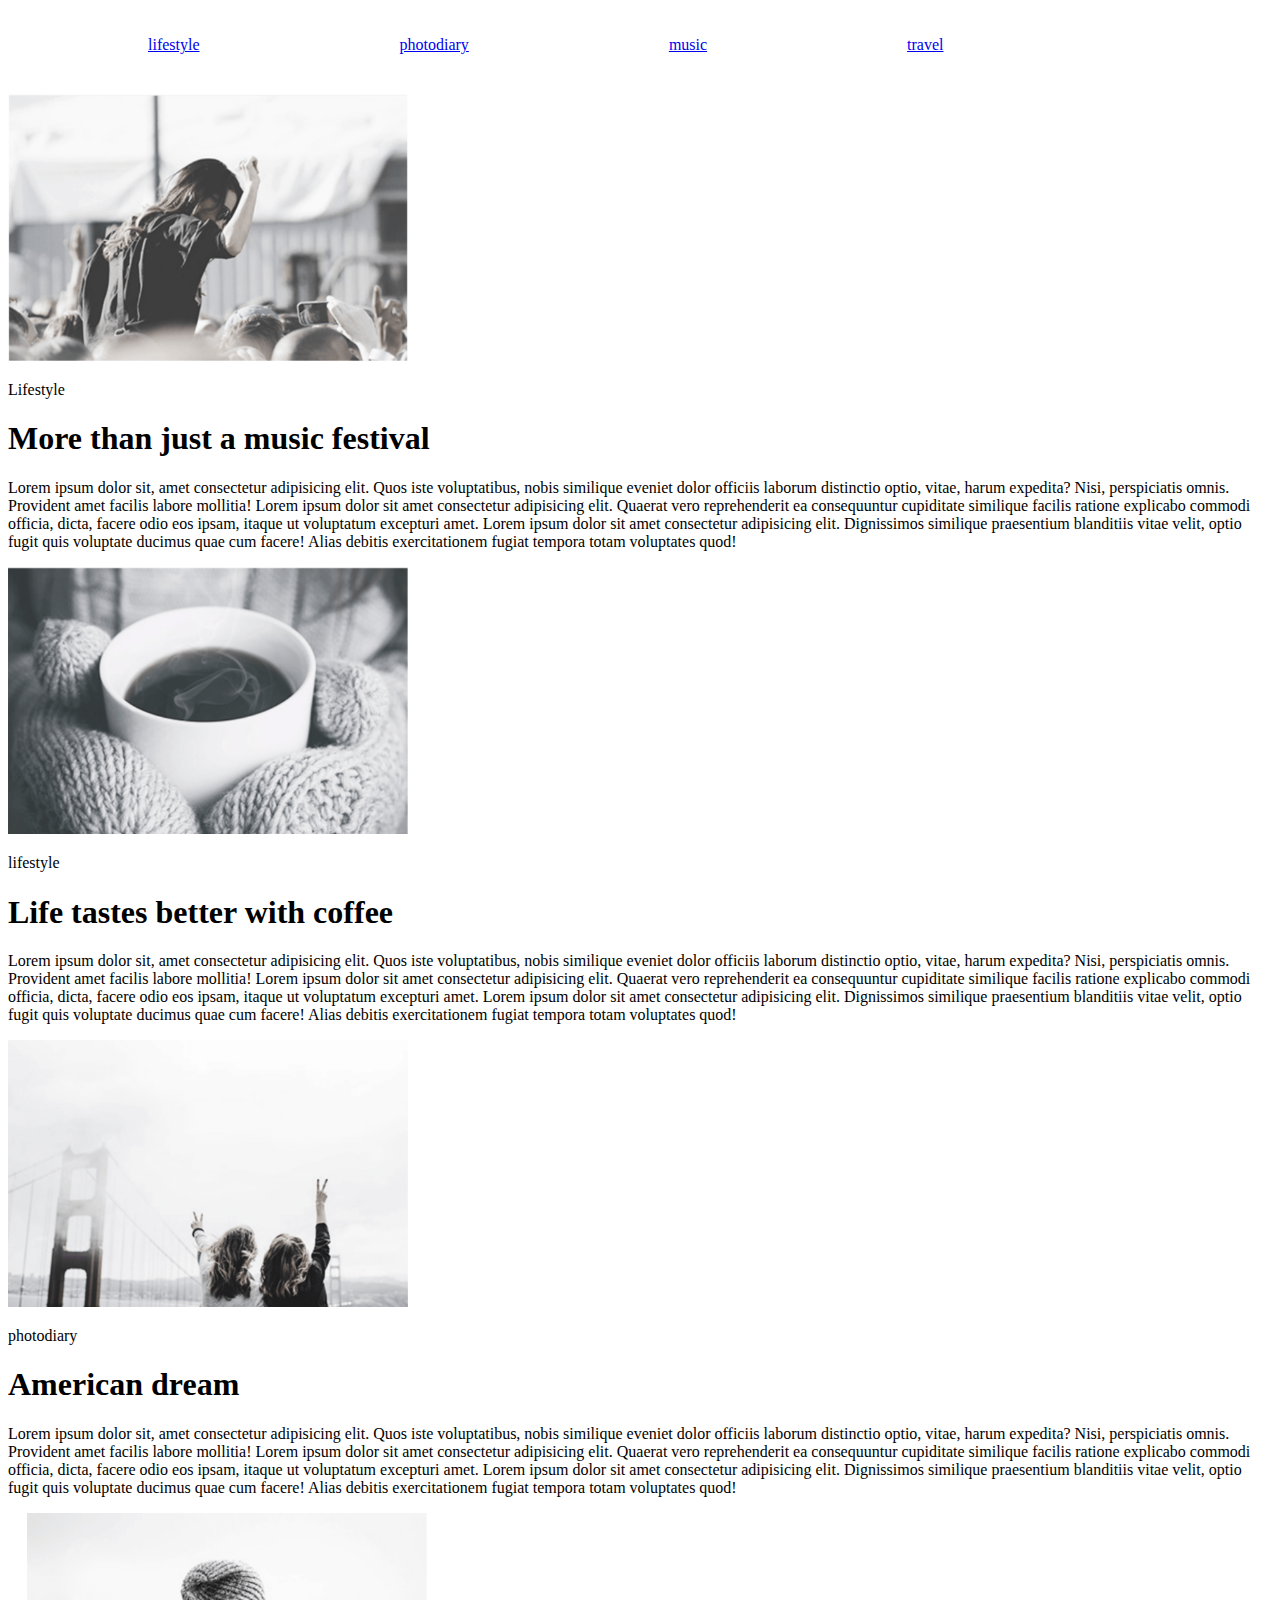
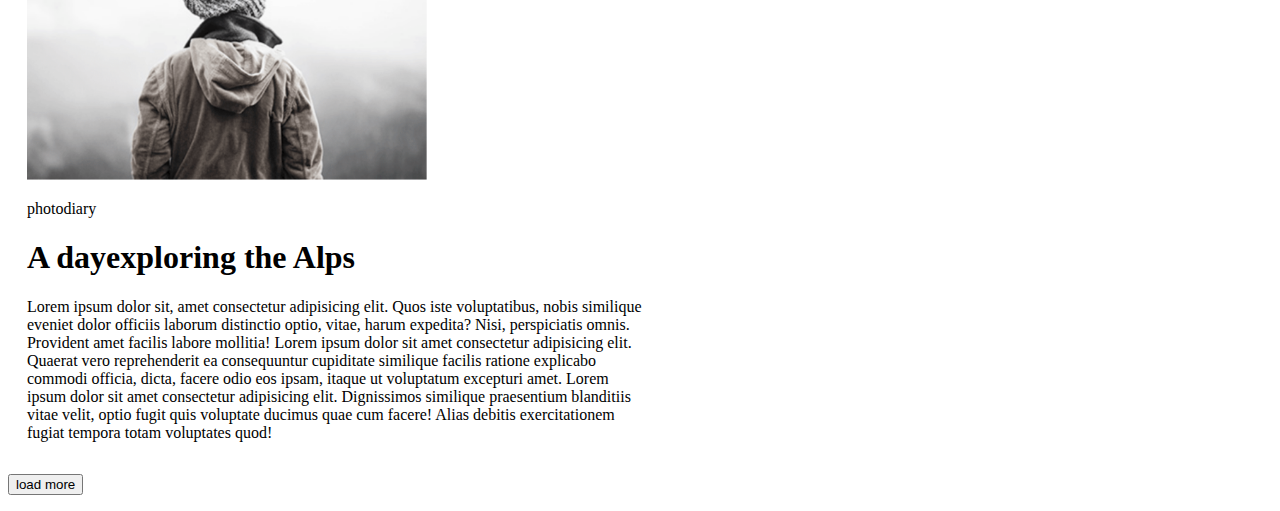
==== Homework-2/index.html @ 5c1eb84e "Homework ready" ====
<!DOCTYPE html>
<html lang="en">
<head>
  <meta charset="UTF-8">
  <meta name="viewport" content="width=device-width, initial-scale=1.0">
  <title>GoIT HomeWork</title>
  <link rel="stylesheet" type="text/css" href="css/style.css">
</head>
<body>
  <div>
    <ol>
    <li><a href="#">lifestyle</a></li>
    <li><a href="#">photodiary</a></li>
    <li><a href="#">music</a></li>
    <li><a href="#">travel</a></li>
    </ol>
</div>
    
  <div class="l1>">

    <img src="/Homework-1/img/photo1.png" width="400">
  <p>Lifestyle</p> 
  <h1>More than just a music festival</h1>
  <p> Lorem ipsum dolor sit, amet consectetur adipisicing elit. Quos iste voluptatibus, nobis similique eveniet dolor officiis laborum distinctio optio, vitae, harum expedita? Nisi, perspiciatis omnis. Provident amet facilis labore mollitia! Lorem ipsum dolor sit amet consectetur adipisicing elit. Quaerat vero reprehenderit ea consequuntur cupiditate similique facilis ratione explicabo commodi officia, dicta, facere odio eos ipsam, itaque ut voluptatum excepturi amet. Lorem ipsum dolor sit amet consectetur adipisicing elit. Dignissimos similique praesentium blanditiis vitae velit, optio fugit quis voluptate ducimus quae cum facere! Alias debitis exercitationem fugiat tempora totam voluptates quod!</p>

  </div>
  
  <div class="r1>">

    <img src="/Homework-1/img/photo2.png" width="400">
    <p>lifestyle</p>
    <h1>Life tastes better with coffee</h1>
    <p> Lorem ipsum dolor sit, amet consectetur adipisicing elit. Quos iste voluptatibus, nobis similique eveniet dolor officiis laborum distinctio optio, vitae, harum expedita? Nisi, perspiciatis omnis. Provident amet facilis labore mollitia! Lorem ipsum dolor sit amet consectetur adipisicing elit. Quaerat vero reprehenderit ea consequuntur cupiditate similique facilis ratione explicabo commodi officia, dicta, facere odio eos ipsam, itaque ut voluptatum excepturi amet. Lorem ipsum dolor sit amet consectetur adipisicing elit. Dignissimos similique praesentium blanditiis vitae velit, optio fugit quis voluptate ducimus quae cum facere! Alias debitis exercitationem fugiat tempora totam voluptates quod!</p>

  </div>

  <div class="l1>">

    <img src="/Homework-1/img/photo3.png" width="400">
  <p>photodiary</p>
  <h1>American dream</h1>
  <p> Lorem ipsum dolor sit, amet consectetur adipisicing elit. Quos iste voluptatibus, nobis similique eveniet dolor officiis laborum distinctio optio, vitae, harum expedita? Nisi, perspiciatis omnis. Provident amet facilis labore mollitia! Lorem ipsum dolor sit amet consectetur adipisicing elit. Quaerat vero reprehenderit ea consequuntur cupiditate similique facilis ratione explicabo commodi officia, dicta, facere odio eos ipsam, itaque ut voluptatum excepturi amet. Lorem ipsum dolor sit amet consectetur adipisicing elit. Dignissimos similique praesentium blanditiis vitae velit, optio fugit quis voluptate ducimus quae cum facere! Alias debitis exercitationem fugiat tempora totam voluptates quod!</p>

  </div>

  <div class="r1">

    <img src="/Homework-1/img/photo4.png" width="400">
  <p>photodiary</p>
  <h1>A dayexploring the Alps</h1>
  <p> Lorem ipsum dolor sit, amet consectetur adipisicing elit. Quos iste voluptatibus, nobis similique eveniet dolor officiis laborum distinctio optio, vitae, harum expedita? Nisi, perspiciatis omnis. Provident amet facilis labore mollitia! Lorem ipsum dolor sit amet consectetur adipisicing elit. Quaerat vero reprehenderit ea consequuntur cupiditate similique facilis ratione explicabo commodi officia, dicta, facere odio eos ipsam, itaque ut voluptatum excepturi amet. Lorem ipsum dolor sit amet consectetur adipisicing elit. Dignissimos similique praesentium blanditiis vitae velit, optio fugit quis voluptate ducimus quae cum facere! Alias debitis exercitationem fugiat tempora totam voluptates quod!</p>

  </div>
  
  <p><button>load more</button></p>
</body>
</html>
---- Homework-2/css/style.css ----
ol{
	list-style: none;

}
li {
	float: left;
	margin-left: 100px;
	margin-right: 100px;
	padding-top: 20px;
	padding-bottom: 40px;

}

.l1{
	display: inline-block;
	width: 49%;
}

.r1{
	display: inline-block;
	width: 49%/*calc(50%-4px)*/;
	padding-left: 1.5%;
}
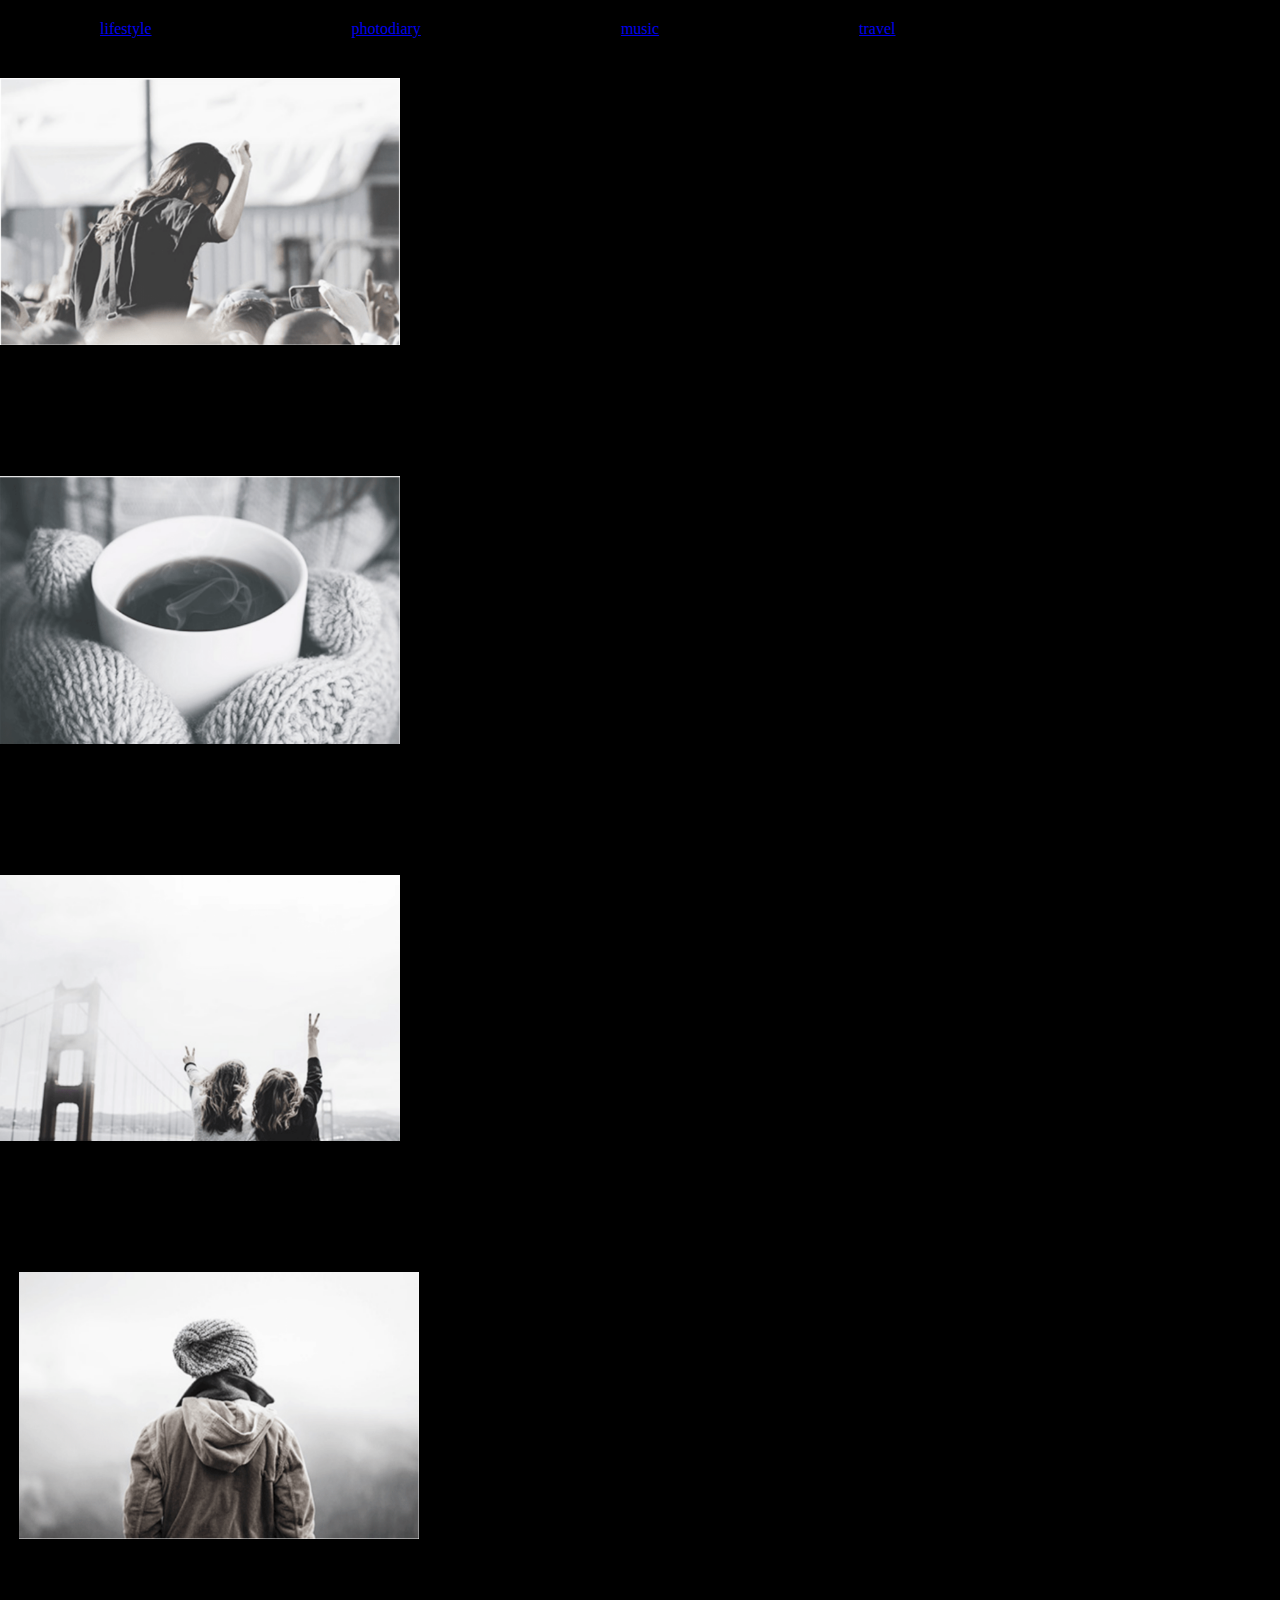
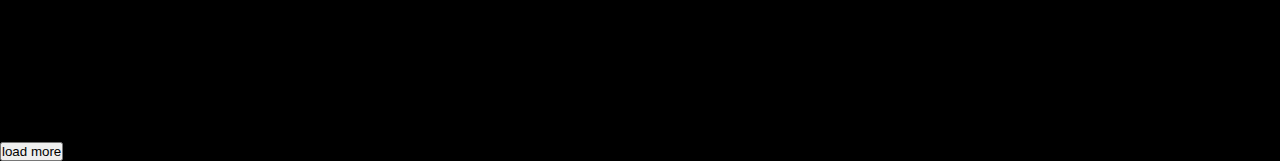
==== commit d5eb6ce1: "Homework ready" ====
--- a/Homework-2/index.html
+++ b/Homework-2/index.html
@@ -4,7 +4,7 @@
   <meta charset="UTF-8">
   <meta name="viewport" content="width=device-width, initial-scale=1.0">
   <title>GoIT HomeWork</title>
-  <link rel="stylesheet" type="text/css" href="css/style.css">
+  <link rel="stylesheet" href="./css/style.css">
 </head>
 <body>
   <div>
--- a/Homework-2/css/style.css
+++ b/Homework-2/css/style.css
@@ -1,3 +1,12 @@
+*{
+	margin: 0;
+	padding: 0;
+	box-sizing: border-box;
+}
+body{
+	background-color: black;
+
+}
 ol{
 	list-style: none;
 
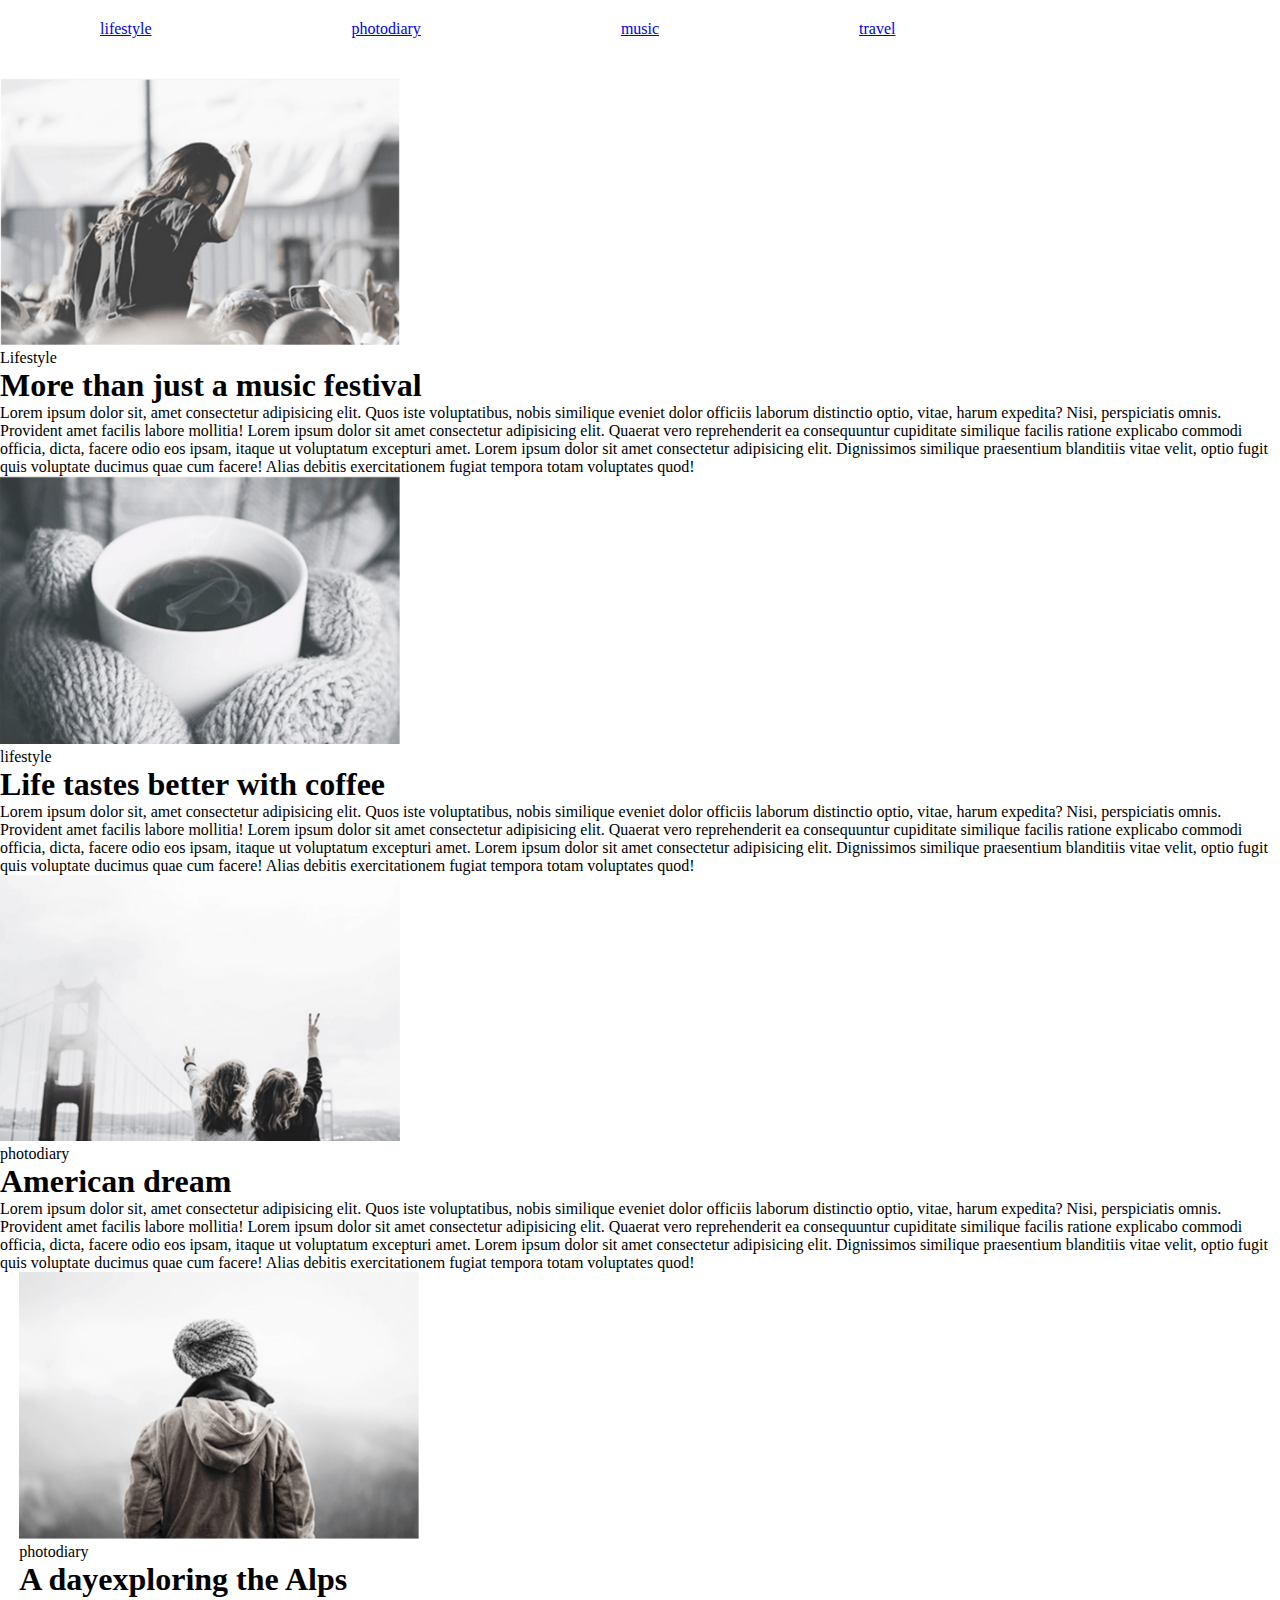
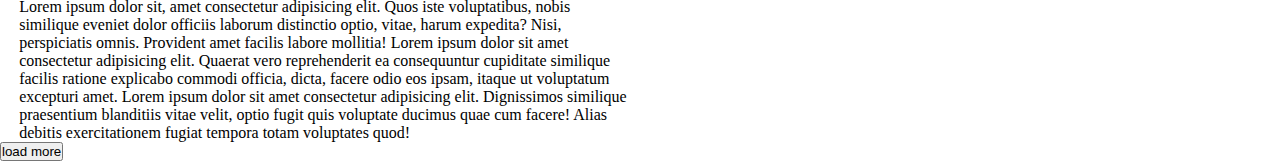
==== commit d77d1656: "Homework-1" ====
--- a/Homework-2/index.html
+++ b/Homework-2/index.html
@@ -18,7 +18,7 @@
     
   <div class="l1>">
 
-    <img src="/Homework-1/img/photo1.png" width="400">
+    <img src="./img/photo1.png" width="400">
   <p>Lifestyle</p> 
   <h1>More than just a music festival</h1>
   <p> Lorem ipsum dolor sit, amet consectetur adipisicing elit. Quos iste voluptatibus, nobis similique eveniet dolor officiis laborum distinctio optio, vitae, harum expedita? Nisi, perspiciatis omnis. Provident amet facilis labore mollitia! Lorem ipsum dolor sit amet consectetur adipisicing elit. Quaerat vero reprehenderit ea consequuntur cupiditate similique facilis ratione explicabo commodi officia, dicta, facere odio eos ipsam, itaque ut voluptatum excepturi amet. Lorem ipsum dolor sit amet consectetur adipisicing elit. Dignissimos similique praesentium blanditiis vitae velit, optio fugit quis voluptate ducimus quae cum facere! Alias debitis exercitationem fugiat tempora totam voluptates quod!</p>
@@ -27,7 +27,7 @@
   
   <div class="r1>">
 
-    <img src="/Homework-1/img/photo2.png" width="400">
+    <img src="./img/photo2.png" width="400">
     <p>lifestyle</p>
     <h1>Life tastes better with coffee</h1>
     <p> Lorem ipsum dolor sit, amet consectetur adipisicing elit. Quos iste voluptatibus, nobis similique eveniet dolor officiis laborum distinctio optio, vitae, harum expedita? Nisi, perspiciatis omnis. Provident amet facilis labore mollitia! Lorem ipsum dolor sit amet consectetur adipisicing elit. Quaerat vero reprehenderit ea consequuntur cupiditate similique facilis ratione explicabo commodi officia, dicta, facere odio eos ipsam, itaque ut voluptatum excepturi amet. Lorem ipsum dolor sit amet consectetur adipisicing elit. Dignissimos similique praesentium blanditiis vitae velit, optio fugit quis voluptate ducimus quae cum facere! Alias debitis exercitationem fugiat tempora totam voluptates quod!</p>
@@ -36,7 +36,7 @@
 
   <div class="l1>">
 
-    <img src="/Homework-1/img/photo3.png" width="400">
+    <img src="./img/photo3.png" width="400">
   <p>photodiary</p>
   <h1>American dream</h1>
   <p> Lorem ipsum dolor sit, amet consectetur adipisicing elit. Quos iste voluptatibus, nobis similique eveniet dolor officiis laborum distinctio optio, vitae, harum expedita? Nisi, perspiciatis omnis. Provident amet facilis labore mollitia! Lorem ipsum dolor sit amet consectetur adipisicing elit. Quaerat vero reprehenderit ea consequuntur cupiditate similique facilis ratione explicabo commodi officia, dicta, facere odio eos ipsam, itaque ut voluptatum excepturi amet. Lorem ipsum dolor sit amet consectetur adipisicing elit. Dignissimos similique praesentium blanditiis vitae velit, optio fugit quis voluptate ducimus quae cum facere! Alias debitis exercitationem fugiat tempora totam voluptates quod!</p>
@@ -45,7 +45,7 @@
 
   <div class="r1">
 
-    <img src="/Homework-1/img/photo4.png" width="400">
+    <img src="./img/photo4.png" width="400">
   <p>photodiary</p>
   <h1>A dayexploring the Alps</h1>
   <p> Lorem ipsum dolor sit, amet consectetur adipisicing elit. Quos iste voluptatibus, nobis similique eveniet dolor officiis laborum distinctio optio, vitae, harum expedita? Nisi, perspiciatis omnis. Provident amet facilis labore mollitia! Lorem ipsum dolor sit amet consectetur adipisicing elit. Quaerat vero reprehenderit ea consequuntur cupiditate similique facilis ratione explicabo commodi officia, dicta, facere odio eos ipsam, itaque ut voluptatum excepturi amet. Lorem ipsum dolor sit amet consectetur adipisicing elit. Dignissimos similique praesentium blanditiis vitae velit, optio fugit quis voluptate ducimus quae cum facere! Alias debitis exercitationem fugiat tempora totam voluptates quod!</p>
--- a/Homework-2/css/style.css
+++ b/Homework-2/css/style.css
@@ -2,10 +2,6 @@
 	margin: 0;
 	padding: 0;
 	box-sizing: border-box;
-}
-body{
-	background-color: black;
-
 }
 ol{
 	list-style: none;
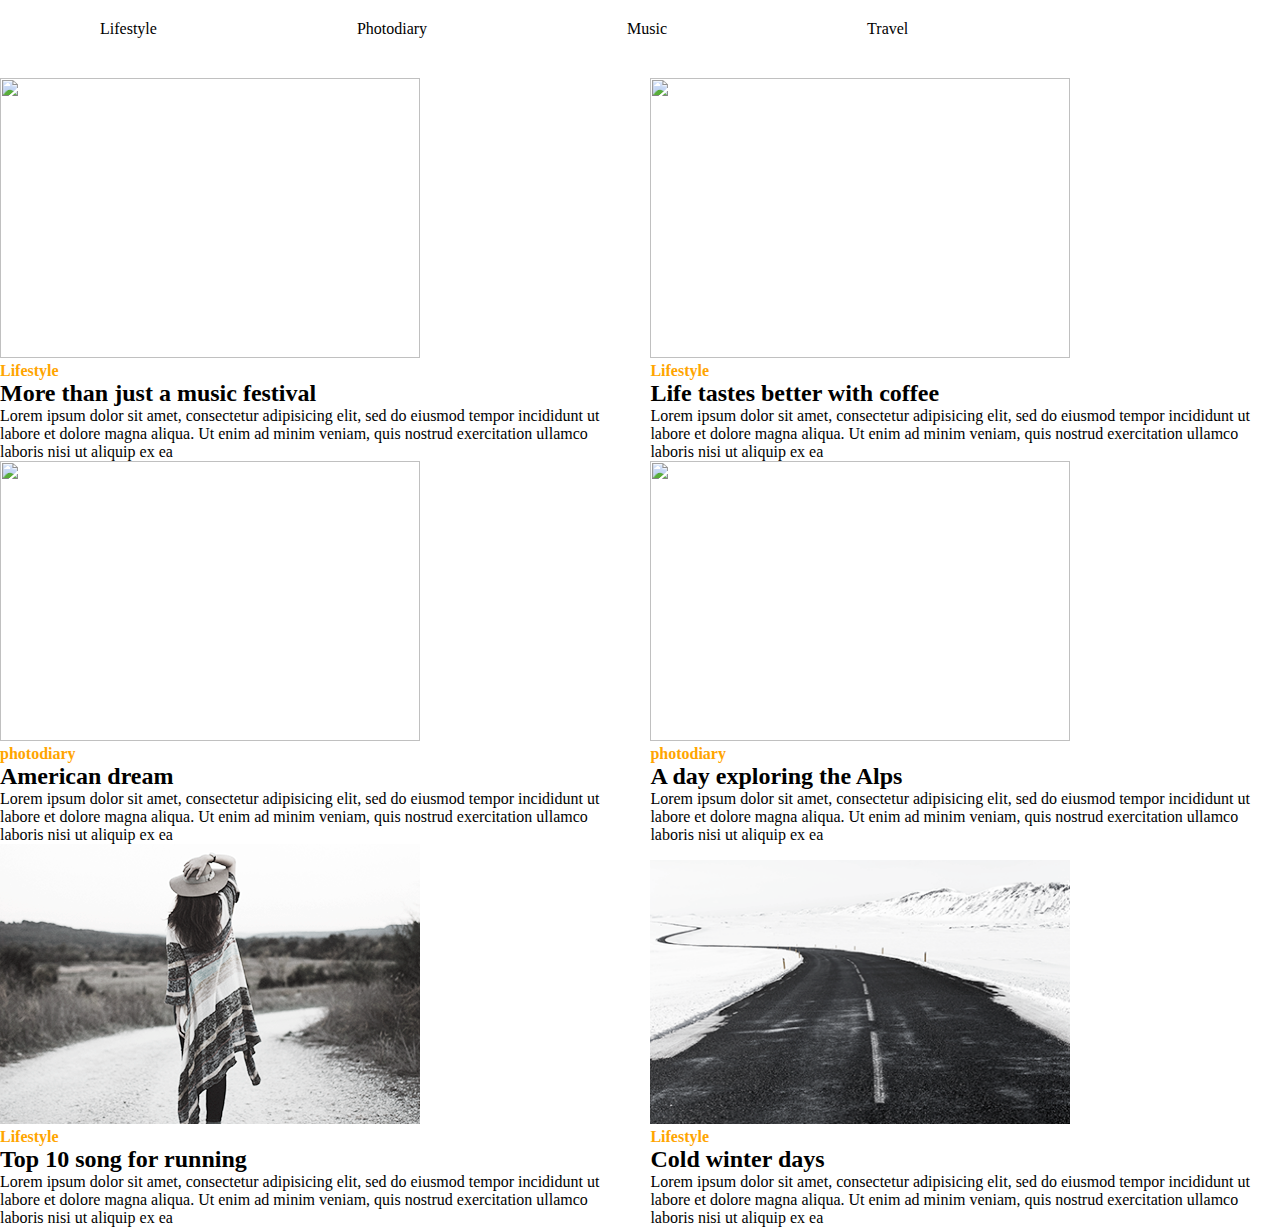
==== commit 6fc04178: "Homework 4" ====
--- a/Homework-2/index.html
+++ b/Homework-2/index.html
@@ -1,57 +1,59 @@
 <!DOCTYPE html>
-<html lang="en">
+<html>
 <head>
-  <meta charset="UTF-8">
-  <meta name="viewport" content="width=device-width, initial-scale=1.0">
-  <title>GoIT HomeWork</title>
-  <link rel="stylesheet" href="./css/style.css">
+	<title></title>
+	<link rel="stylesheet" type="text/css" href="css/style.css">
 </head>
 <body>
-  <div>
-    <ol>
-    <li><a href="#">lifestyle</a></li>
-    <li><a href="#">photodiary</a></li>
-    <li><a href="#">music</a></li>
-    <li><a href="#">travel</a></li>
-    </ol>
+	<div>
+	<ol>
+		<li><a>Lifestyle</a></li>
+		<li><a>Photodiary</a></li>
+		<li><a>Music</a></li>
+		<li><a>Travel</a></li>
+
+	</ol>
 </div>
-    
-  <div class="l1>">
 
-    <img src="./img/photo1.png" width="400">
-  <p>Lifestyle</p> 
-  <h1>More than just a music festival</h1>
-  <p> Lorem ipsum dolor sit, amet consectetur adipisicing elit. Quos iste voluptatibus, nobis similique eveniet dolor officiis laborum distinctio optio, vitae, harum expedita? Nisi, perspiciatis omnis. Provident amet facilis labore mollitia! Lorem ipsum dolor sit amet consectetur adipisicing elit. Quaerat vero reprehenderit ea consequuntur cupiditate similique facilis ratione explicabo commodi officia, dicta, facere odio eos ipsam, itaque ut voluptatum excepturi amet. Lorem ipsum dolor sit amet consectetur adipisicing elit. Dignissimos similique praesentium blanditiis vitae velit, optio fugit quis voluptate ducimus quae cum facere! Alias debitis exercitationem fugiat tempora totam voluptates quod!</p>
+	<div class="l1">
+		<img src="/Homework-2/img/photo1.png" width="420" height="280">		
+		<h4 style="color: orange">Lifestyle</h4>
+		<h2 >More than just a music festival </h2>
+		<p>Lorem ipsum dolor sit amet, consectetur adipisicing elit, sed do eiusmod tempor incididunt ut labore et dolore magna aliqua. Ut enim ad minim veniam, quis nostrud exercitation ullamco laboris nisi ut aliquip ex ea </p>
 
-  </div>
-  
-  <div class="r1>">
+	</div>
+	<div class="r1">
+		<img src="/Homework-2/img/photo2.png" width="420" height="280">
+		<h4 style="color: orange">Lifestyle</h4>
+		<h2>Life tastes better with coffee</h2>
+		<p>Lorem ipsum dolor sit amet, consectetur adipisicing elit, sed do eiusmod tempor incididunt ut labore et dolore magna aliqua. Ut enim ad minim veniam, quis nostrud exercitation ullamco laboris nisi ut aliquip ex ea </p>
 
-    <img src="./img/photo2.png" width="400">
-    <p>lifestyle</p>
-    <h1>Life tastes better with coffee</h1>
-    <p> Lorem ipsum dolor sit, amet consectetur adipisicing elit. Quos iste voluptatibus, nobis similique eveniet dolor officiis laborum distinctio optio, vitae, harum expedita? Nisi, perspiciatis omnis. Provident amet facilis labore mollitia! Lorem ipsum dolor sit amet consectetur adipisicing elit. Quaerat vero reprehenderit ea consequuntur cupiditate similique facilis ratione explicabo commodi officia, dicta, facere odio eos ipsam, itaque ut voluptatum excepturi amet. Lorem ipsum dolor sit amet consectetur adipisicing elit. Dignissimos similique praesentium blanditiis vitae velit, optio fugit quis voluptate ducimus quae cum facere! Alias debitis exercitationem fugiat tempora totam voluptates quod!</p>
 
-  </div>
+	</div>
+	<div class="l1">
+		<img src="/Homework-2/img/photo3.png" width="420" height="280">
+		<h4 style="color: orange">photodiary</h4>
+		<h2>American dream</h2>
+		<p>Lorem ipsum dolor sit amet, consectetur adipisicing elit, sed do eiusmod tempor incididunt ut labore et dolore magna aliqua. Ut enim ad minim veniam, quis nostrud exercitation ullamco laboris nisi ut aliquip ex ea </p>
 
-  <div class="l1>">
-
-    <img src="./img/photo3.png" width="400">
-  <p>photodiary</p>
-  <h1>American dream</h1>
-  <p> Lorem ipsum dolor sit, amet consectetur adipisicing elit. Quos iste voluptatibus, nobis similique eveniet dolor officiis laborum distinctio optio, vitae, harum expedita? Nisi, perspiciatis omnis. Provident amet facilis labore mollitia! Lorem ipsum dolor sit amet consectetur adipisicing elit. Quaerat vero reprehenderit ea consequuntur cupiditate similique facilis ratione explicabo commodi officia, dicta, facere odio eos ipsam, itaque ut voluptatum excepturi amet. Lorem ipsum dolor sit amet consectetur adipisicing elit. Dignissimos similique praesentium blanditiis vitae velit, optio fugit quis voluptate ducimus quae cum facere! Alias debitis exercitationem fugiat tempora totam voluptates quod!</p>
-
-  </div>
-
-  <div class="r1">
-
-    <img src="./img/photo4.png" width="400">
-  <p>photodiary</p>
-  <h1>A dayexploring the Alps</h1>
-  <p> Lorem ipsum dolor sit, amet consectetur adipisicing elit. Quos iste voluptatibus, nobis similique eveniet dolor officiis laborum distinctio optio, vitae, harum expedita? Nisi, perspiciatis omnis. Provident amet facilis labore mollitia! Lorem ipsum dolor sit amet consectetur adipisicing elit. Quaerat vero reprehenderit ea consequuntur cupiditate similique facilis ratione explicabo commodi officia, dicta, facere odio eos ipsam, itaque ut voluptatum excepturi amet. Lorem ipsum dolor sit amet consectetur adipisicing elit. Dignissimos similique praesentium blanditiis vitae velit, optio fugit quis voluptate ducimus quae cum facere! Alias debitis exercitationem fugiat tempora totam voluptates quod!</p>
-
-  </div>
-  
-  <p><button>load more</button></p>
+	</div>
+	<div class="r1">
+		<img src="/Homework-2/img/photo4.png" width="420" height="280">
+		<h4 style="color: orange">photodiary</h4>
+		<h2>A day exploring the Alps</h2>
+		<p>Lorem ipsum dolor sit amet, consectetur adipisicing elit, sed do eiusmod tempor incididunt ut labore et dolore magna aliqua. Ut enim ad minim veniam, quis nostrud exercitation ullamco laboris nisi ut aliquip ex ea </p>
+	</div>
+	<div class="l1">
+		<img src="/Homework-2/img/photo5.png" width="420" height="280">
+		<h4 style="color: orange">Lifestyle</h4>
+		<h2>Top 10 song for running</h2>
+		<p>Lorem ipsum dolor sit amet, consectetur adipisicing elit, sed do eiusmod tempor incididunt ut labore et dolore magna aliqua. Ut enim ad minim veniam, quis nostrud exercitation ullamco laboris nisi ut aliquip ex ea </p>
+	</div>
+	<div class="r1">
+		<img src="/Homework-2/img/photo6.png" width="420" height="280">
+		<h4 style="color: orange">Lifestyle</h4>
+		<h2>Cold winter days</h2>
+		<p>Lorem ipsum dolor sit amet, consectetur adipisicing elit, sed do eiusmod tempor incididunt ut labore et dolore magna aliqua. Ut enim ad minim veniam, quis nostrud exercitation ullamco laboris nisi ut aliquip ex ea </p>
+	</div>
 </body>
 </html>